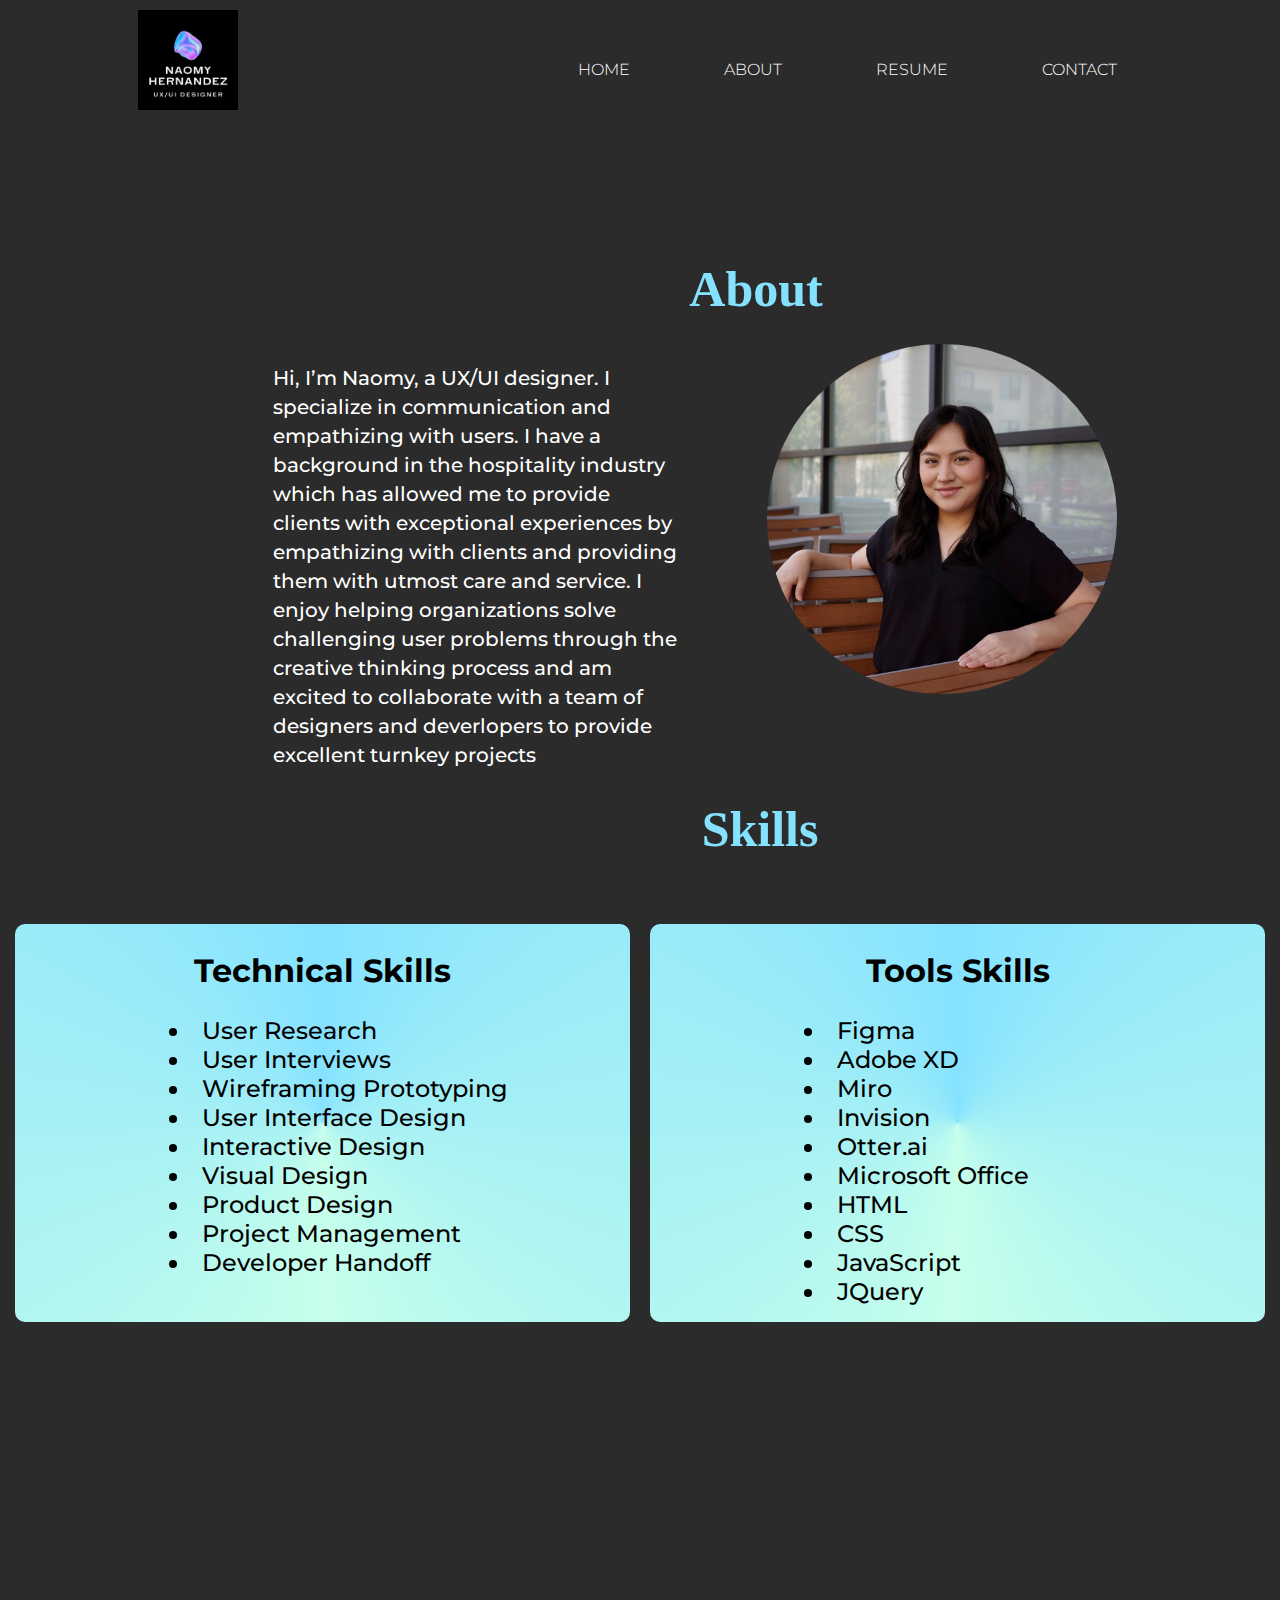
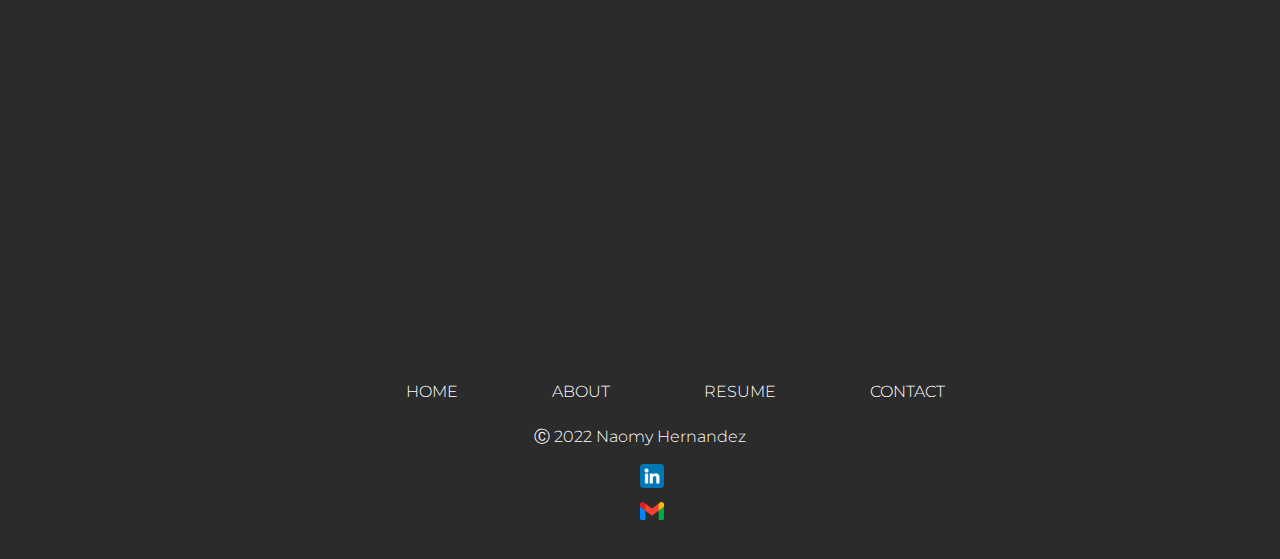
==== index.html @ 28618abb "changes to code" ====
<!DOCTYPE html>
<html>
<head>
  <link href="CSS/styles.css" type="text/css" rel="stylesheet">
  <link rel="preconnect" href="https://fonts.googleapis.com">
<link rel="preconnect" href="https://fonts.gstatic.com" crossorigin>
<link href="https://fonts.googleapis.com/css2?family=Montserrat:wght@500&display=swap" rel="stylesheet">
</head>
<body class="body">
  <header class="header">
  <div class="container">
        <img src="./Logo.png" alt="NaomyHernandezLogo" class="logo">
        <nav class="nav">
            <ul>
            <li><a href="/Home/">Home</a></li>
            <li><a href="/About/">About</a></li>
            <li><a href="/Resume/">Resume</a></li>
            <li><a href="/Contact/">Contact</a></li>
            </ul>
          </nav>
        </div>
    </header>
<section class="section">
    <h1 class="h1">About</h1>
    <p class="p"> Hi, I’m Naomy, a UX/UI designer. I specialize in communication and empathizing with users. I have a background in the hospitality industry which has allowed me to provide clients with exceptional experiences by empathizing with clients and providing them with utmost care and service. I enjoy helping organizations solve challenging user problems through the creative thinking process and am excited to collaborate with a team of designers and deverlopers to provide excellent turnkey projects</p>
    <img src="./mecropped.jpg" class="mePic">
    <h1 class="skills">Skills</h1>
    <div class="flex-container">
    <div class="gradientbox">
        <h2>Technical Skills</h2>
        <ul class="flex">
            <li>User Research</li>
            <li>User Interviews</li>
            <li>Wireframing Prototyping</li>
            <li>User Interface Design</li>
            <li>Interactive Design</li>
            <li>Visual Design</li>
            <li>Product Design</li>
            <li>Project Management</li>
            <li>Developer Handoff </li>
        </ul>
    </div>
    <div class="gradientbox2">
        <h2>Tools Skills</h2>
        <ul>
            <li>Figma</li>
            <li>Adobe XD</li>
            <li>Miro </li>
            <li>Invision</li>
            <li>Otter.ai</li>
            <li>Microsoft Office</li>
            <li>HTML</li>
            <li>CSS</li>
            <li>JavaScript</li>
            <li>JQuery</li>
        </ul>
    </div>
</div>
</section>
<footer class="footer">
    <ul>
        <li><a href="Home">Home</a></li>
        <li><a href="About">About</a></li>
        <li><a href="Resume">Resume</a></li>
        <li><a href="Contact">Contact</a></li>
        <p>Ⓒ 2022 Naomy Hernandez</p>
    <p><a href="mailto:naomyc.hernandez@gmail.com"> <img src="./linkedin.png" id="linkedin"></a></p>
    <p><a href="www.linkedin.com/in/naomyhernandez"> <img src="./gmail.png" id="gmail"></a></p>
    
      </ul>
  </footer>
</body>
</html>
---- CSS/styles.css ----
.body{
    background-color: #2B2B2B;
    margin: 0;
    font-weight: 300;
}
.container{
  width: 80%;
  margin: 0 auto;
  
    
}
.header{
    background:#2B2B2B;
    display: flex;
    
}

.logo{
  padding: 10px;
  width: 100px;
  height: auto;
  
}

  .nav {
    float: right;
    display: block;
    color: white;
    text-align: center;
    padding: 25px 25px;
    text-decoration: none;
    font-family: 'Montserrat';
  }

  .nav ul{
    margin: 0;
    padding: 0;
    list-style: none;
  }
/*<!--  My UX Skills section coded using CSS flex -->*/
  .nav li {
    display: inline-flex;
    margin-left: 70px;
    padding-top: 25px;
  }

  nav a{
    color: white;
    text-decoration: none;
    text-transform: uppercase;
    padding: 10px;
  }
  
  /* Change the link color to #111 (black) on hover */
  .nav a:hover {
    background-color: #00C3FF;
    padding: 10px;
  }

  .section {
    background-color: #2B2B2B;
    padding: 600px 15px;
    display: grid;
   

  }

  .h1 {  
    position: absolute;
    width: 478px;
    height: 69px;
    left: 517px;
    top: 210px;
    
    font-family: 'Poppins';
    font-style: normal;
    font-weight: 700;
    font-size: 50px;
    line-height: 90px;
    text-align: center;
    
    color: #85E2FF;

    flex: 1;
    

}

.p{
    position: absolute;
   width: 405px;
   height: 489px;
    left: 273px;
    top: 344px;
   
    
    font-family: 'Montserrat';
    font-style: normal;
    font-weight: 500;
    font-size: 20px;
    line-height: 29px;
    
    color: white;
   
}

.mePic{
    position: absolute;
width: 350px;
height: 350px;
left: 767px;
top: 344px;

    border-radius: 50%;

    
}

.skills{
    position: absolute;
width: 478px;
height: 90px;
left: 521px;
top: 750px;

font-family: 'Poppins';
font-style: normal;
font-weight: 700;
font-size: 50px;
line-height: 90px;


text-align: center;

color: #85E2FF;
}

/*<!--  My UX Skills section coded using CSS flex -->*/

.flex-container {
  display: flex;
}

.gradientbox{
background: conic-gradient(from 180deg at 50% 50%, #C7FFEB 0deg, #85E2FF 180deg, #C7FFEB 360deg);
border-radius: 10px;
margin-top: 75px;
font-family: 'Montserrat';

flex: 1;
margin-top: 200px;
margin-right: 20px;
}

.gradientbox2{
    background: conic-gradient(from 180deg at 50% 50%, #C7FFEB 0deg, #85E2FF 180deg, #C7FFEB 360deg);
    border-radius: 10px;
    margin-top: 75px;
    font-family: 'Montserrat';

    flex: 1;
    margin-top: 200px;
}

.gradientbox h2{
    text-align: center;
    font-size: 32px;

}

.gradientbox li{
    text-align:left;
    list-style: inside;
    margin: auto;
    

    width: 348px;
    left: 343px;
    top: 1104px;
    
    font-family: 'Montserrat';
    font-style: normal;
    font-weight: 500;
    font-size: 24px;
    line-height: 29px;
    
    color: #000000;
    
}
.gradientbox2 h2{
    text-align: center;
    font-size: 32px;

}
.gradientbox2 li{
    text-align: left;
    list-style: inside;
    margin: auto;

    width: 348px;
    left: 343px;
    top: 1104px;
    
    font-family: 'Montserrat';
    font-style: normal;
    font-weight: 500;
    font-size: 24px;
    line-height: 29px;
    
    color: #000000;
}
    

 
.footer {
    background: #2B2B2B;
    display: block;
    color: white;
    text-align: center;
    padding: 25px 25px;
    text-decoration: none; 
    font-family: 'Montserrat';
  }
  .footer ul{
    margin: 0;
    padding: 0;
    list-style: none;
  }


/*<!--  My UX Skills section coded using CSS flex -->*/
  .footer li {
    display: inline-flex;
    margin-left: 70px;
    padding-top: 25px;
  }

  .footer a{
    color: white;
    text-decoration: none;
    text-transform: uppercase;
    padding: 10px;
  }


  .footer a:hover {
    background-color: #00C3FF;
    padding: 10px;
    
}

#linkedin{
    width: 24px;
    height: auto;
    position: absolute;

}
    
#gmail{
    width: 24px;
    height: auto;
    position: absolute;

}
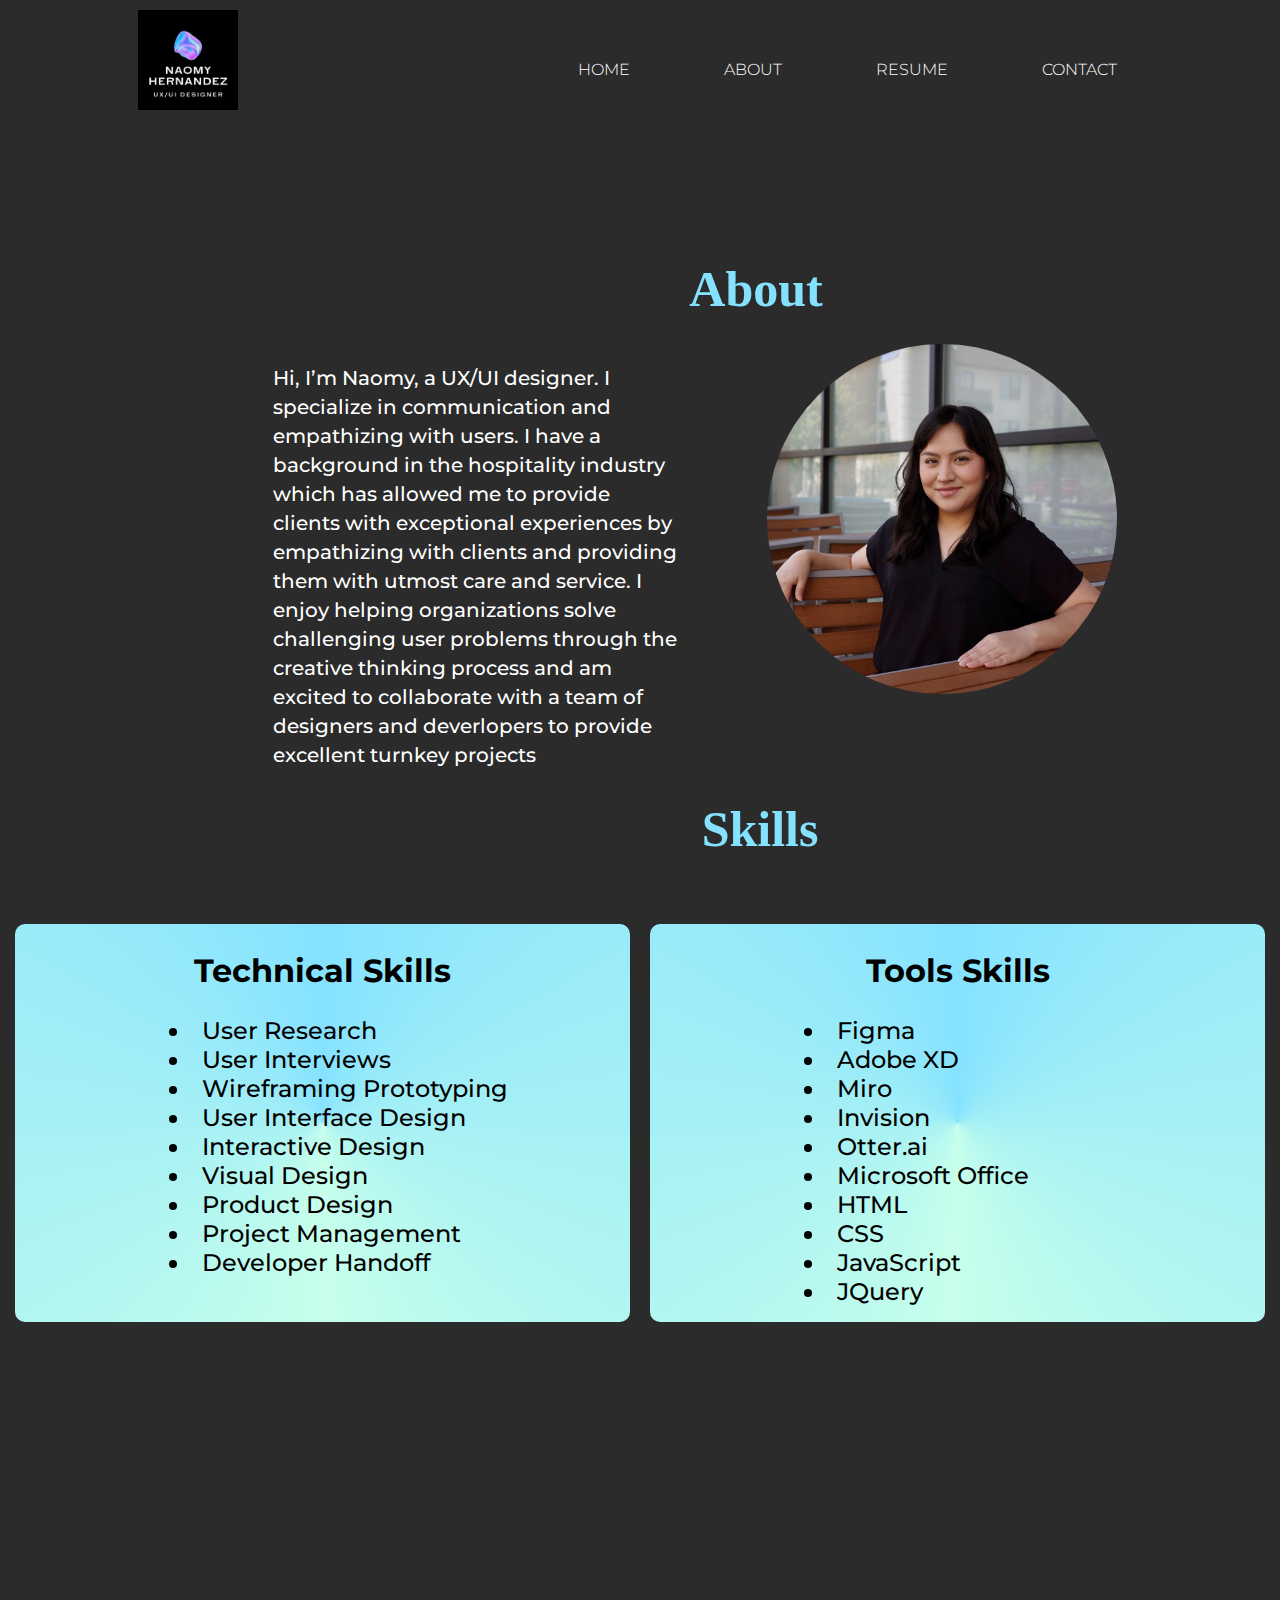
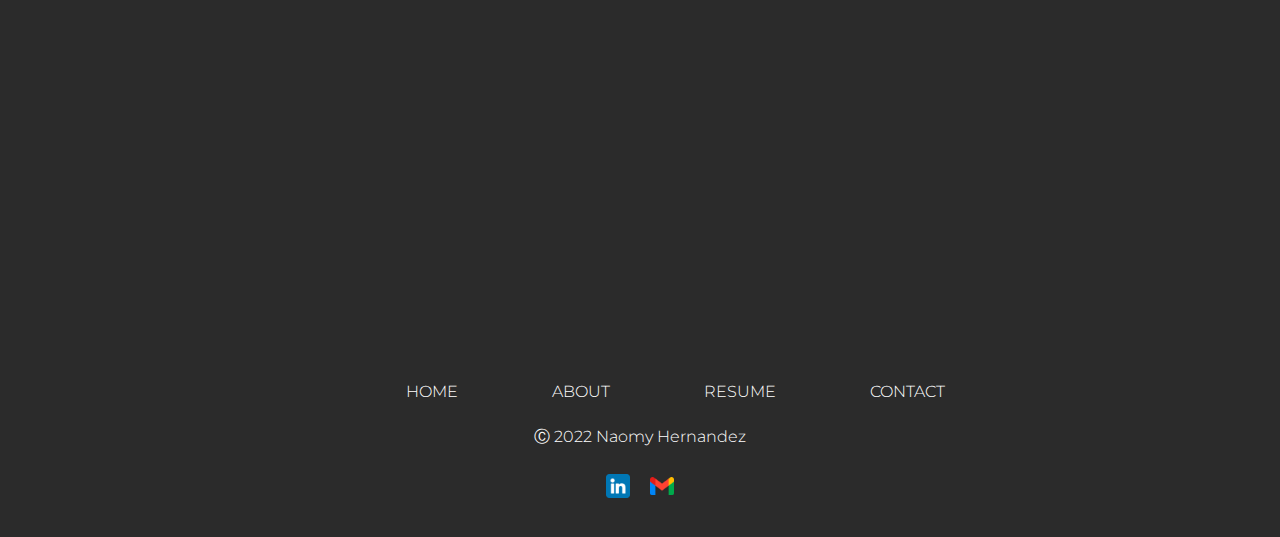
==== commit e8bc51e5: "updated footer" ====
--- a/index.html
+++ b/index.html
@@ -8,7 +8,8 @@
 <link href="https://fonts.googleapis.com/css2?family=Montserrat:wght@500&display=swap" rel="stylesheet">
 </head>
 <body class="body">
-  <header class="header">
+    <div class="gridcontainer"></div>
+  <div class="griditem1"><header class="header">
   <div class="container">
         <img src="./Logo.png" alt="NaomyHernandezLogo" class="logo">
         <nav class="nav">
@@ -21,6 +22,8 @@
           </nav>
         </div>
     </header>
+</div>
+<div class="griditem2">
 <section class="section">
     <h1 class="h1">About</h1>
     <p class="p"> Hi, I’m Naomy, a UX/UI designer. I specialize in communication and empathizing with users. I have a background in the hospitality industry which has allowed me to provide clients with exceptional experiences by empathizing with clients and providing them with utmost care and service. I enjoy helping organizations solve challenging user problems through the creative thinking process and am excited to collaborate with a team of designers and deverlopers to provide excellent turnkey projects</p>
@@ -55,20 +58,23 @@
             <li>JavaScript</li>
             <li>JQuery</li>
         </ul>
-    </div>
-</div>
+    </div>   
+</div> 
 </section>
+<div class="griditem3">
 <footer class="footer">
     <ul>
         <li><a href="Home">Home</a></li>
         <li><a href="About">About</a></li>
         <li><a href="Resume">Resume</a></li>
         <li><a href="Contact">Contact</a></li>
-        <p>Ⓒ 2022 Naomy Hernandez</p>
-    <p><a href="mailto:naomyc.hernandez@gmail.com"> <img src="./linkedin.png" id="linkedin"></a></p>
-    <p><a href="www.linkedin.com/in/naomyhernandez"> <img src="./gmail.png" id="gmail"></a></p>
-    
-      </ul>
+    </ul>
+    <p>Ⓒ 2022 Naomy Hernandez</p>
+    <div class="icons"><a href="mailto:naomyc.hernandez@gmail.com"> <img src="./linkedin.png" id="linkedin"></a>
+    <a href="www.linkedin.com/in/naomyhernandez"> <img src="./gmail.png" id="gmail"></a>
+</div>
   </footer>
+</div>
+</div>
 </body>
 </html>--- a/CSS/styles.css
+++ b/CSS/styles.css
@@ -1,5 +1,3 @@
-
-
 
 .body{
     background-color: #2B2B2B;
@@ -10,7 +8,6 @@
   width: 80%;
   margin: 0 auto;
   
-    
 }
 .header{
     background:#2B2B2B;
@@ -63,8 +60,6 @@
   .section {
     background-color: #2B2B2B;
     padding: 600px 15px;
-    display: grid;
-   
 
   }
 
@@ -252,18 +247,43 @@
     
 }
 
+
+.icons{
+  display: inline-flex;
+}
+
 #linkedin{
-    width: 24px;
-    height: auto;
-    position: absolute;
-
-}
-    
+  width: 24px;
+}
 #gmail{
-    width: 24px;
-    height: auto;
-    position: absolute;
-
-}
-    
-  
+  width: 24px;
+}
+    
+
+/*<!-- My Work Section Constructed using CSS Grid -->*/
+  
+@media only screen and (max-width: 600)
+.gridcontainer {
+  margin: 0px 5%;
+  display: grid;
+  grid-template-rows: 300px 300px 300px;
+  grid-template-columns: 1fr;
+  grid-template-areas:
+  "top"
+  "middle"
+  "bottom"
+}
+
+.griditem1{
+  grid-area: top;
+
+}
+
+.griditem2{
+  grid-area: middle;
+
+}
+.griditem3{
+  grid: bottom;
+
+}